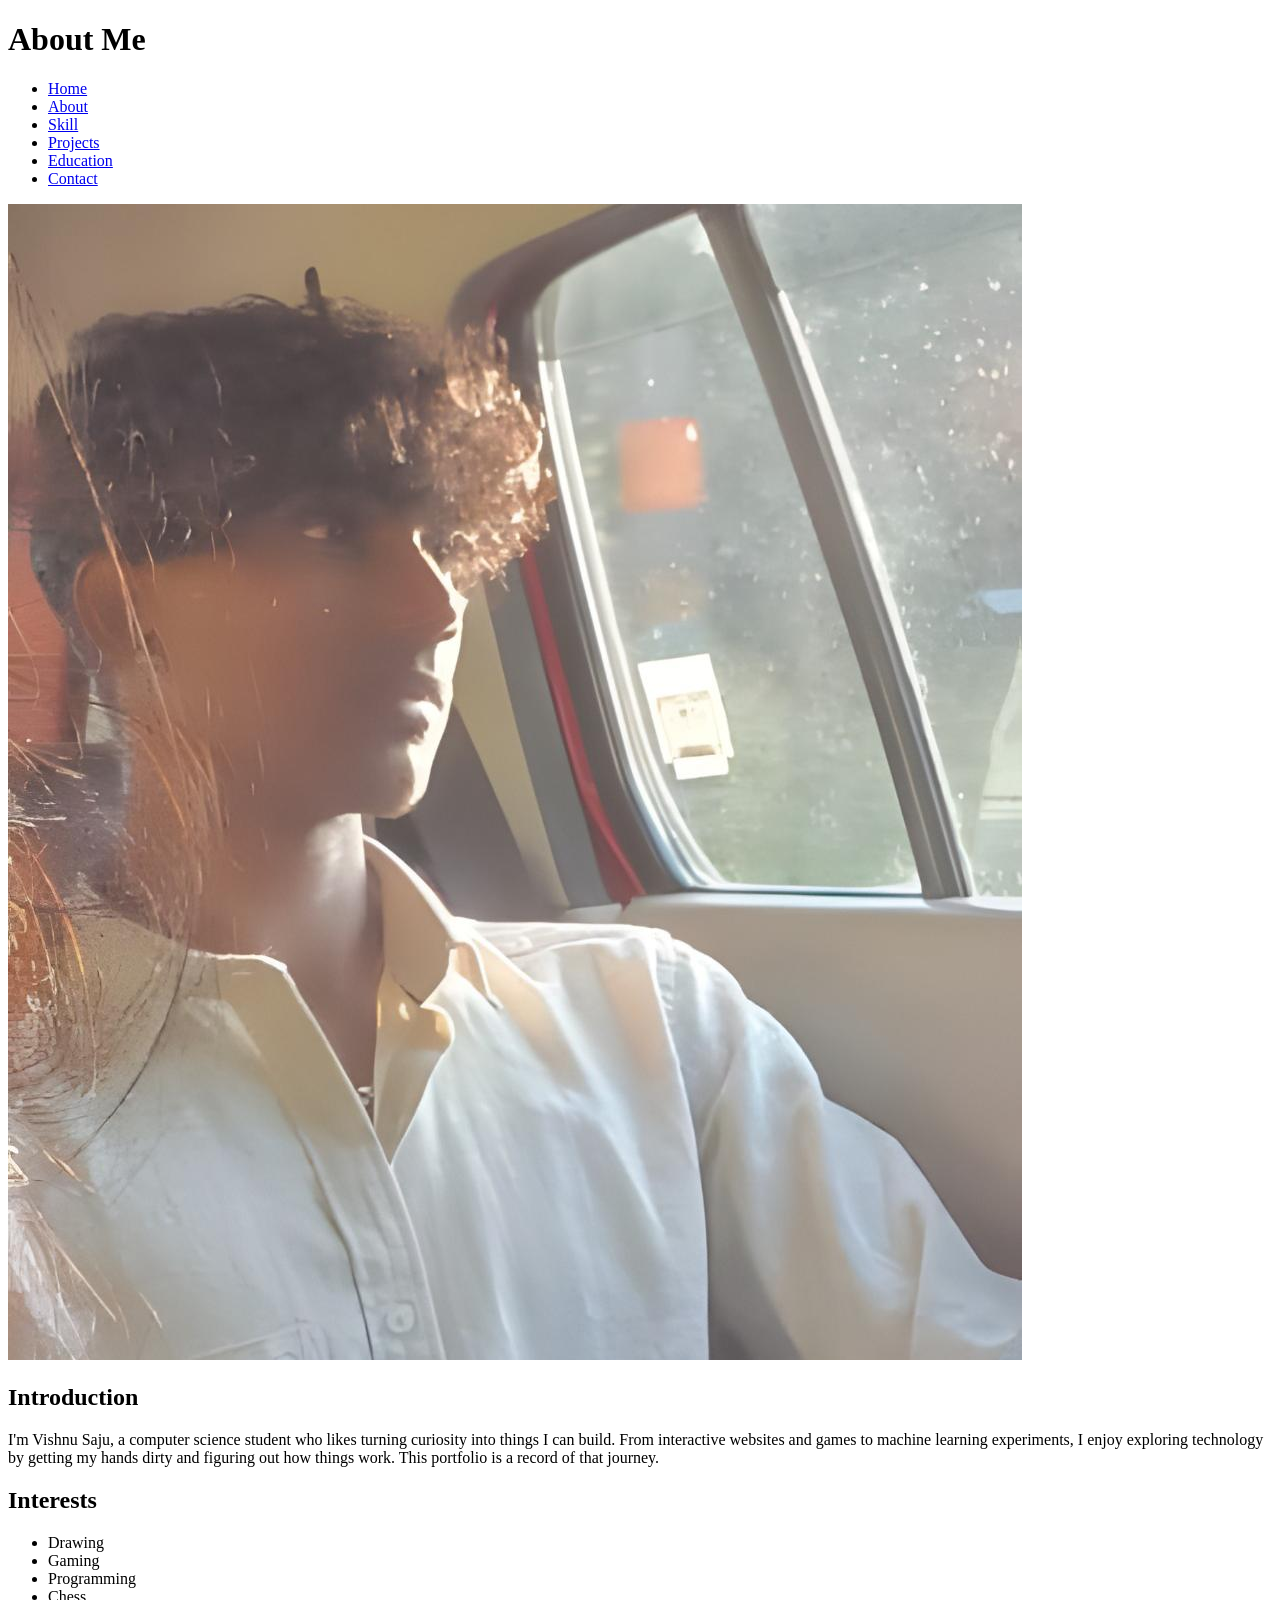
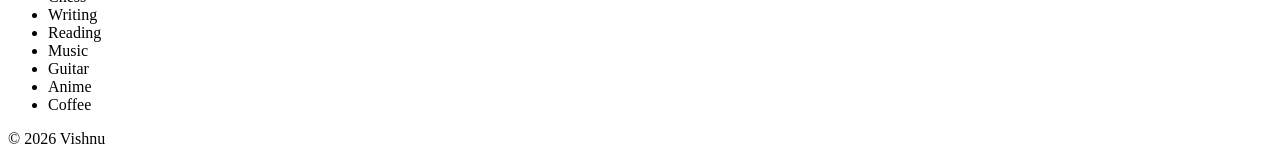
==== about.html @ 924e0836 "about page html structure and modified homepage" ====
<!DOCTYPE html>
<html lang="en">
    <head>
        <meta charset="UTF-8">
        <meta name="viewport" content="width=device-width, initial-scale=1.0">
        <title>About</title>
    </head>
    <body>
        <header>
            <h1>About Me</h1>
            <nav>
                <ul>
                    <li><a href="index.html">Home</a></li>
                    <li><a href="about.html">About</a></li>
                    <li><a href="skill.html">Skill</a></li>
                    <li><a href="project.html">Projects</a></li>
                    <li><a href="education.html">Education</a></li>
                    <li><a href="contact.html">Contact</a></li>
                </ul>
            </nav>
        </header>
        <main>
            <section id="pic">
                <img src="images/me1.jpeg" alt="my picture in off white shirt
                and daylight showering on my face , a side angle pic captured without my knowledge">
            </section>
            <section id="introduction">
                <h2>Introduction</h2>
                <p>I'm Vishnu Saju, a computer science student who likes turning
                    curiosity into things I can build. From interactive websites
                    and games to machine learning experiments, I enjoy exploring
                    technology by getting my hands dirty and figuring out how
                    things work. This portfolio is a record of that journey.</p>
            </section>
            <section id="interest">
                <h2>Interests</h2>
                <ul>
                    <li>
                        Drawing</li>
                    <li>Gaming</li>
                    <li>Programming</li>
                    <li>Chess</li>
                    <li>Writing</li>
                    <li>Reading</li>
                    <li>Music</li>
                    <li>Guitar</li>
                    <li>Anime</li>
                    <li>Coffee</li>
                </ul>
            </section>
        </main>
        <footer>
             <p>&copy; 2026 Vishnu</p>
        </footer>
    </body>
</html>
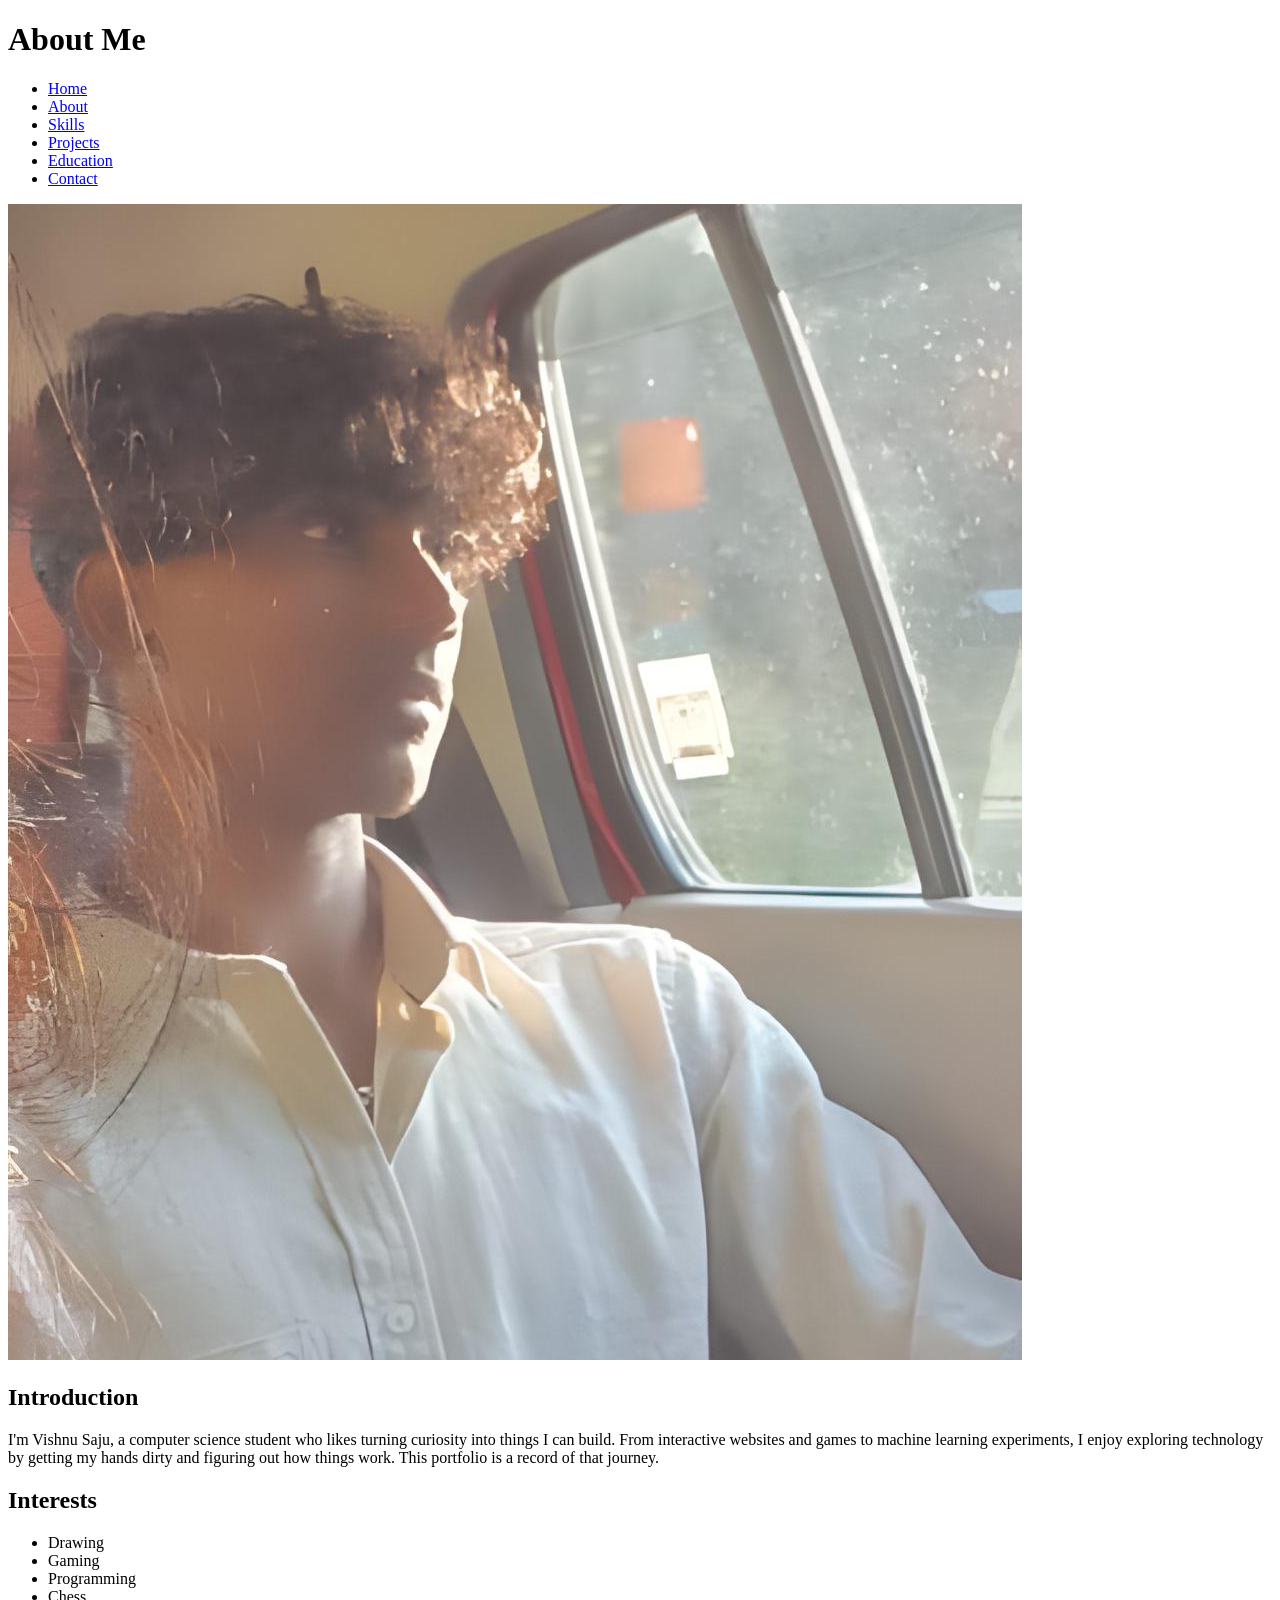
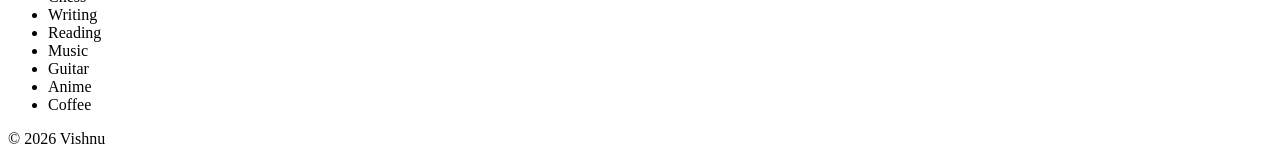
==== commit fca9377f: "educaion page html structure" ====
--- a/about.html
+++ b/about.html
@@ -12,7 +12,7 @@
                 <ul>
                     <li><a href="index.html">Home</a></li>
                     <li><a href="about.html">About</a></li>
-                    <li><a href="skill.html">Skill</a></li>
+                    <li><a href="skill.html">Skills</a></li>
                     <li><a href="project.html">Projects</a></li>
                     <li><a href="education.html">Education</a></li>
                     <li><a href="contact.html">Contact</a></li>
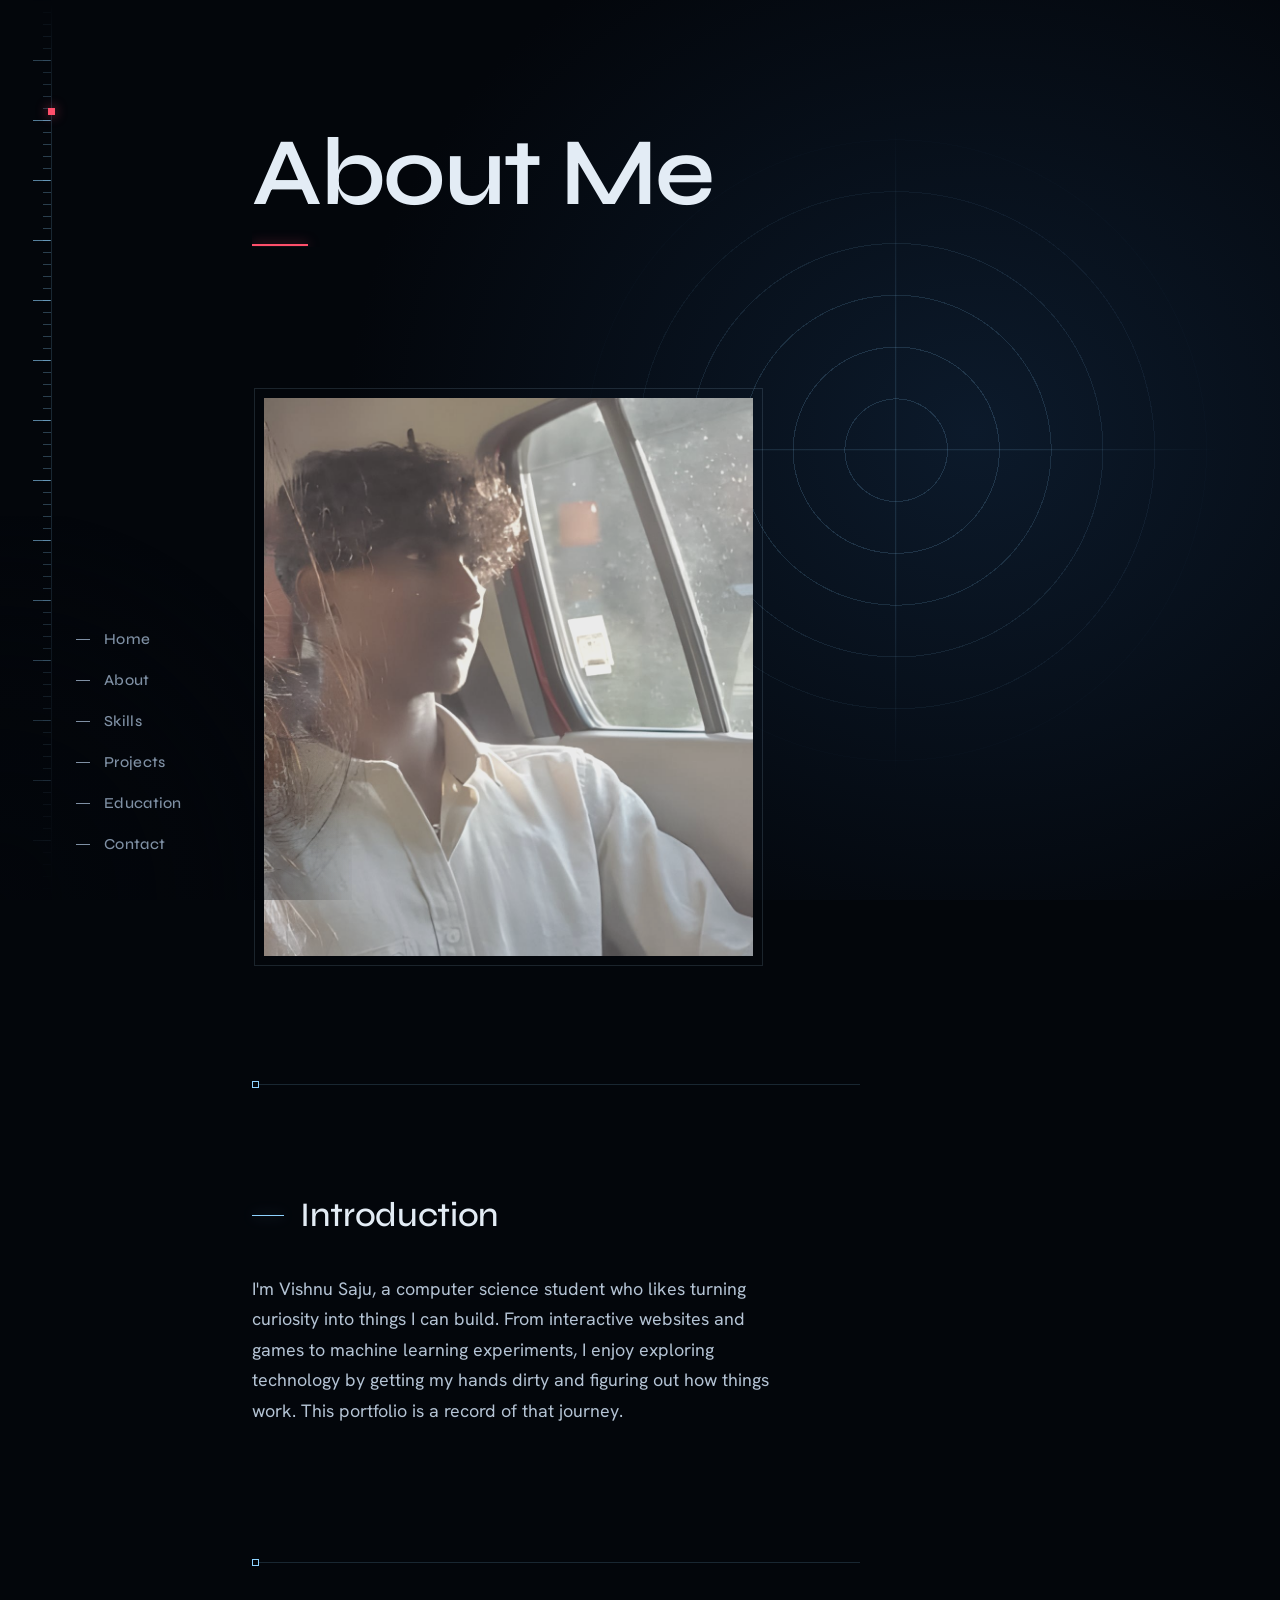
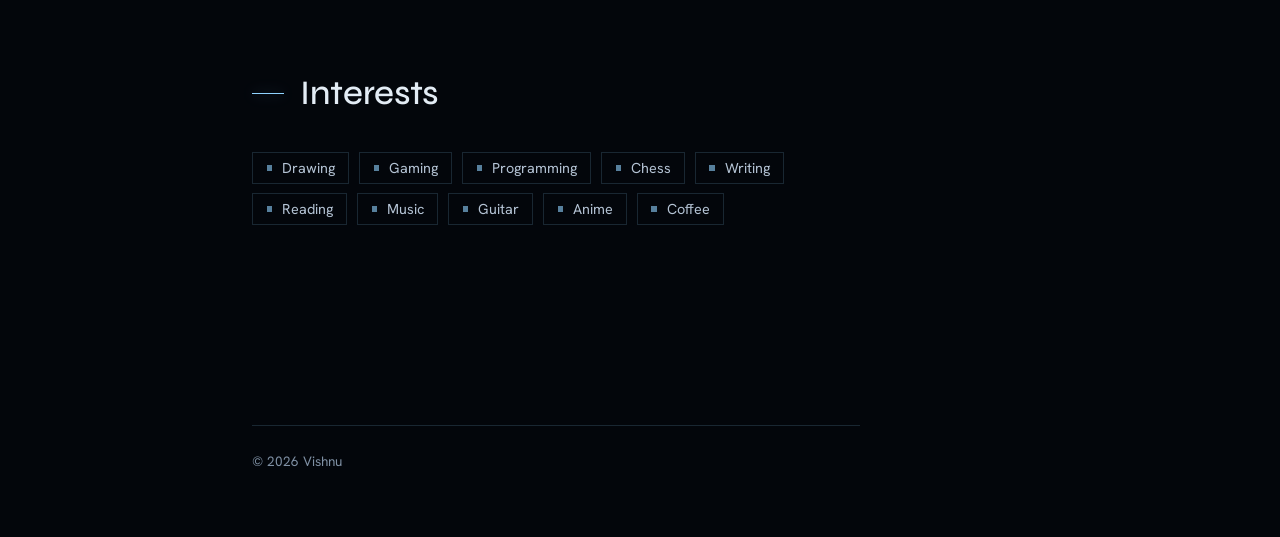
==== commit 4fac44df: "css and completed html structure for all pages" ====
--- a/about.html
+++ b/about.html
@@ -4,14 +4,17 @@
         <meta charset="UTF-8">
         <meta name="viewport" content="width=device-width, initial-scale=1.0">
         <title>About</title>
+         <link rel="stylesheet" href="css/style.css">
+       
     </head>
     <body>
+        
         <header>
             <h1>About Me</h1>
             <nav>
                 <ul>
                     <li><a href="index.html">Home</a></li>
-                    <li><a href="about.html">About</a></li>
+                    <li><a href="about.html" aria-current="about me">About</a></li>
                     <li><a href="skill.html">Skills</a></li>
                     <li><a href="project.html">Projects</a></li>
                     <li><a href="education.html">Education</a></li>
@@ -52,5 +55,7 @@
         <footer>
              <p>&copy; 2026 Vishnu</p>
         </footer>
+        
     </body>
+  
 </html>
--- a/css/style.css
+++ b/css/style.css
@@ -0,0 +1,778 @@
+@import url("https://fonts.googleapis.com/css2?family=Hanken+Grotesk:wght@300;400;500&family=Syne:wght@400..800&display=swap");
+
+
+:root {
+    /* colour */
+    --void:        #03060b;                    
+    --text:        #e3ecf5;
+    --soft:        #b4c3d4;                    
+    --dim:         #7f90a4;                  
+    --ice:         #8fd3ff;                  
+    --signal:      #ff4f6b;                    
+    --rule:        rgba(143, 211, 255, 0.16); 
+    --rule-strong: rgba(143, 211, 255, 0.40);
+    --glow:        0 0 14px rgba(143, 211, 255, 0.45);
+    --glow-signal: 0 0 12px rgba(255, 79, 107, 0.65);
+
+    /* type */
+    --font-display: "Syne", "Helvetica Neue", Arial, sans-serif;
+    --font-body:    "Hanken Grotesk", system-ui, -apple-system, "Segoe UI", sans-serif;
+
+    /* spacing scale */
+    --s1: 0.5rem;
+    --s2: 1rem;
+    --s3: 1.5rem;
+    --s4: 2.5rem;
+    --s5: 4rem;
+
+    /* layout */
+    --rail:     3.25rem;                       
+    --col-left: calc(var(--rail) + 12.5rem);   
+    --col-max:  38rem;                         
+    --edge:     clamp(1rem, 4vw, 3rem);        
+
+    /* motion */
+    --ease: cubic-bezier(0.2, 0.7, 0.2, 1);
+    --t:    0.35s;
+}
+
+
+
+*,
+*::before,
+*::after {
+    box-sizing: border-box;
+}
+
+html {
+    -webkit-text-size-adjust: 100%;
+    scroll-behavior: smooth;
+    scrollbar-width: thin;
+    scrollbar-color: var(--rule-strong) transparent;
+    /* a faint pool of light on the right, where the 3D spine will live (on v2)*/
+    background:
+        radial-gradient(70% 90% at 76% 48%, #0c1a2b 0%, transparent 70%),
+        var(--void);
+    background-attachment: fixed;
+}
+
+body {
+    margin: 0;
+    color: var(--text);
+    font-family: var(--font-body);
+    font-size: clamp(1rem, 0.96rem + 0.2vw, 1.125rem);
+    line-height: 1.7;
+    -webkit-font-smoothing: antialiased;
+}
+
+::selection {
+    background: var(--ice);
+    color: var(--void);
+}
+
+:focus-visible {
+    outline: 1px solid var(--ice);
+    outline-offset: 4px;
+}
+
+
+/*background sys */
+
+
+body::before {
+    content: "";
+    position: fixed;
+    top: 0;
+    bottom: 0;
+    left: 0;
+    width: var(--rail);
+    z-index: 2;
+    pointer-events: none;
+    background:
+        linear-gradient(var(--rule), var(--rule)) right 0 top 0 / 1px 100% no-repeat,
+        repeating-linear-gradient(to bottom, rgba(143, 211, 255, 0.28) 0 1px, transparent 1px 12px)
+            right 1px top 0 / 0.5rem 100% no-repeat,
+        repeating-linear-gradient(to bottom, rgba(143, 211, 255, 0.6) 0 1px, transparent 1px 60px)
+            right 1px top 0 / 1.1rem 100% no-repeat;
+    -webkit-mask-image: linear-gradient(to bottom, transparent, #000 14%, #000 86%, transparent);
+            mask-image: linear-gradient(to bottom, transparent, #000 14%, #000 86%, transparent);
+}
+
+
+body::after {
+    content: "";
+    position: fixed;
+    left: 70vw;
+    top: 50vh;
+    width: min(80vh, 52vw);
+    aspect-ratio: 1;
+    translate: -50% -50%;
+    z-index: -2;
+    pointer-events: none;
+    background:
+        linear-gradient(var(--rule), var(--rule)) center / 1px 100% no-repeat,
+        linear-gradient(var(--rule), var(--rule)) center / 100% 1px no-repeat,
+        repeating-radial-gradient(circle, transparent 0 calc(11% - 1px), var(--rule) calc(11% - 1px) 11%);
+    -webkit-mask-image: radial-gradient(circle, #000 28%, transparent 70%);
+            mask-image: radial-gradient(circle, #000 28%, transparent 70%);
+    animation: drift 240s linear infinite;
+}
+
+/* scan line*/
+html::after {
+    content: "";
+    position: fixed;
+    top: 0;
+    left: 0;
+    right: 0;
+    height: 1px;
+    z-index: 100;
+    pointer-events: none;
+    background: linear-gradient(90deg, transparent, var(--ice) 20%, var(--ice) 80%, transparent);
+    box-shadow: 0 0 24px 2px rgba(143, 211, 255, 0.55);
+    animation: sweep 1.8s 0.15s var(--ease) 1 both;
+}
+
+
+header::before {
+    content: "";
+    position: fixed;
+    left: calc(var(--rail) - 4px);
+    top: 12vh;
+    width: 7px;
+    height: 7px;
+    z-index: 3;
+    pointer-events: none;
+    background: var(--signal);
+    box-shadow: var(--glow-signal);
+    animation: pulse 3.6s ease-in-out infinite;
+}
+
+@supports (animation-timeline: scroll()) {
+    header::before {
+        animation-name: depth, pulse;
+        animation-duration: auto, 3.6s;
+        animation-timing-function: linear, ease-in-out;
+        animation-iteration-count: 1, infinite;
+        animation-fill-mode: both, none;
+        animation-timeline: scroll(root), auto;
+    }
+}
+
+
+
+header h1,
+main,
+footer {
+    width: min(var(--col-max), 100% - var(--col-left) - var(--edge));
+    margin-left: var(--col-left);
+}
+
+main > section {
+    position: relative;
+    padding-block: clamp(3.5rem, 9vw, 7rem);
+}
+
+main > section + section:not([id$="-preview"])::before {
+    content: "";
+    position: absolute;
+    top: 0;
+    left: 0;
+    right: 0;
+    height: 1px;
+    background: var(--rule);
+}
+
+main > section + section:not([id$="-preview"])::after {
+    content: "";
+    position: absolute;
+    top: -3px;
+    left: 0;
+    width: 7px;
+    height: 7px;
+    border: 1px solid var(--ice);
+    background: var(--void);
+}
+
+
+main > section#intro {
+    min-height: 100svh;
+    display: flex;
+    flex-direction: column;
+    justify-content: center;
+}
+
+main > section[id$="-preview"] {
+    min-height: 90svh;
+    display: flex;
+    align-items: center;
+}
+
+
+/*typography */
+h1,
+h2,
+h3 {
+    font-family: var(--font-display);
+    margin: 0;
+}
+
+h1 {
+    margin-bottom: var(--s3);
+    font-weight: 600;
+    font-size: clamp(2.4rem, 7.5vw, 6rem);
+    line-height: 0.98;
+    letter-spacing: -0.025em;
+    overflow-wrap: anywhere;
+}
+
+
+h1::after {
+    content: "";
+    display: block;
+    width: 3.5rem;
+    height: 2px;
+    margin-top: var(--s3);
+    background: var(--signal);
+    box-shadow: var(--glow-signal);
+    transform-origin: left;
+    animation: grow-x 1.1s 0.5s var(--ease) both;
+}
+
+header h1 {
+    padding-top: clamp(4rem, 14vh, 9rem);
+}
+
+h2 {
+    display: flex;
+    align-items: center;
+    gap: var(--s2);
+    margin-bottom: var(--s4);
+    font-weight: 500;
+    font-size: clamp(1.5rem, 3.2vw, 2.15rem);
+    line-height: 1.1;
+    letter-spacing: -0.01em;
+}
+
+
+h2::before {
+    content: "";
+    flex: none;
+    width: 2rem;
+    height: 1px;
+    background: var(--ice);
+    box-shadow: var(--glow);
+    transition: width var(--t) var(--ease);
+}
+
+main > section:hover > h2::before {
+    width: 3.25rem;
+}
+
+h3 {
+    margin-bottom: 0.75rem;
+    color: var(--ice);
+    font-weight: 500;
+    font-size: 1rem;
+    letter-spacing: 0.03em;
+}
+
+p {
+    max-width: 34rem;
+    margin: 0 0 var(--s3);
+    color: var(--soft);
+}
+
+
+h1 + p {
+    color: var(--dim);
+    font-size: 1.25rem;
+}
+
+
+
+main a:where(:not(:has(img))),
+footer a {
+    color: var(--ice);
+    text-decoration: none;
+    padding-bottom: 0.15em;
+    overflow-wrap: anywhere;
+    background: linear-gradient(currentColor, currentColor) 0 100% / 0 1px no-repeat;
+    transition: background-size var(--t) var(--ease), color var(--t), text-shadow var(--t);
+}
+
+main a:where(:not(:has(img))):hover,
+main a:where(:not(:has(img))):focus-visible,
+footer a:hover,
+footer a:focus-visible {
+    background-size: 100% 1px;
+    text-shadow: var(--glow);
+}
+
+/* .btn - add class="btn" to any link to make it a button */
+.btn {
+    display: inline-flex;
+    align-items: center;
+    gap: 0.8rem;
+    padding: 0.7rem 1.3rem;
+    border: 1px solid var(--rule-strong);
+    color: var(--text);
+    font-family: var(--font-display);
+    font-weight: 500;
+    font-size: 0.95rem;
+    text-decoration: none;
+    background: linear-gradient(var(--ice), var(--ice)) left / 0 100% no-repeat;
+    transition: background-size var(--t) var(--ease), color var(--t), border-color var(--t), box-shadow var(--t);
+}
+
+.btn:hover,
+.btn:focus-visible {
+    color: var(--void);
+    border-color: var(--ice);
+    background-size: 100% 100%;
+    text-shadow: none;
+    box-shadow: var(--glow);
+}
+
+/* .tag - small labels. Plain text list items are tags automatically (see lists) */
+:is(.tag, main li:not(:has(*))) {
+    display: inline-flex;
+    align-items: center;
+    padding: 0.3rem 0.85rem;
+    border: 1px solid var(--rule);
+    color: var(--soft);
+    font-size: 0.9rem;
+    line-height: 1.4;
+    transition: border-color var(--t), color var(--t), transform var(--t) var(--ease), box-shadow var(--t);
+}
+
+:is(.tag, main li:not(:has(*)))::before {
+    content: "";
+    width: 0.35rem;
+    height: 0.35rem;
+    margin-right: 0.6rem;
+    background: var(--ice);
+    opacity: 0.6;
+}
+
+:is(.tag, main li:not(:has(*))):hover {
+    border-color: var(--rule-strong);
+    color: var(--text);
+    transform: translateY(-2px);
+    box-shadow: 0 0 18px rgba(143, 211, 255, 0.12);
+}
+
+/* .card - thin frame with corner brackets. List items that hold an image become cards automatically */
+:is(.card, main ul:has(> li > img) > li) {
+    position: relative;
+    padding: var(--s3);
+    border: 1px solid var(--rule);
+    transition: border-color var(--t), background-color var(--t);
+}
+
+:is(.card, main ul:has(> li > img) > li)::before,
+:is(.card, main ul:has(> li > img) > li)::after {
+    content: "";
+    position: absolute;
+    width: 0.9rem;
+    height: 0.9rem;
+    transition: width var(--t) var(--ease), height var(--t) var(--ease);
+}
+
+:is(.card, main ul:has(> li > img) > li)::before {
+    top: -1px;
+    left: -1px;
+    border-top: 1px solid var(--ice);
+    border-left: 1px solid var(--ice);
+}
+
+:is(.card, main ul:has(> li > img) > li)::after {
+    right: -1px;
+    bottom: -1px;
+    border-right: 1px solid var(--ice);
+    border-bottom: 1px solid var(--ice);
+}
+
+:is(.card, main ul:has(> li > img) > li):hover {
+    border-color: var(--rule-strong);
+    background-color: rgba(143, 211, 255, 0.03);
+}
+
+:is(.card, main ul:has(> li > img) > li):hover::before,
+:is(.card, main ul:has(> li > img) > li):hover::after {
+    width: 2.2rem;
+    height: 2.2rem;
+}
+
+
+/*.Lists*/
+main ul {
+    display: flex;
+    flex-wrap: wrap;
+    gap: 0.6rem;
+    margin: 0 0 var(--s3);
+    padding: 0;
+    list-style: none;
+}
+
+/* lists that contain groups (the skills page) stack in a column */
+main ul:has(> li > section) {
+    flex-direction: column;
+    gap: var(--s4);
+}
+
+main li > section {
+    padding-left: var(--s3);
+    border-left: 1px solid var(--rule);
+}
+
+/* lists that contain images (certificates) become a grid of cards */
+main ul:has(> li > img) {
+    display: grid;
+    grid-template-columns: repeat(auto-fill, minmax(min(100%, 15rem), 1fr));
+    gap: var(--s3);
+}
+
+
+/*  8. Images and video */
+main img {
+    display: block;
+    max-width: calc(100% - 1.5rem);
+    max-height: 62svh;
+    height: auto;
+    margin: 1rem 0.75rem;
+    outline: 1px solid var(--rule);
+    outline-offset: 0.6rem;
+    filter: saturate(0.55) contrast(1.05) brightness(0.92);
+    transition: filter 0.6s var(--ease), outline-color var(--t), outline-offset var(--t) var(--ease);
+}
+
+main img:hover,
+main a:hover img,
+main a:focus-visible img {
+    filter: none;
+    outline-color: var(--rule-strong);
+    outline-offset: 0.9rem;
+}
+
+/* certificates fill their card */
+main li > img {
+    width: calc(100% - 1.5rem);
+    max-height: none;
+}
+
+main iframe {
+    display: block;
+    width: calc(100% - 1.5rem);
+    aspect-ratio: 16 / 9;
+    margin: 1rem 0.75rem;
+    border: 0;
+    outline: 1px solid var(--rule);
+    outline-offset: 0.6rem;
+}
+
+/* image links: a scan line sweeps the picture on hover */
+main a:has(img) {
+    position: relative;
+    display: block;
+    width: fit-content;
+    max-width: 100%;
+}
+
+main a:has(img)::after {
+    content: "";
+    position: absolute;
+    inset: 1rem 0.75rem;
+    pointer-events: none;
+    background: linear-gradient(to bottom, transparent 0 48%, rgba(143, 211, 255, 0.4) 50%, transparent 52% 100%);
+    background-size: 100% 300%;
+    background-position: 0 100%;
+}
+
+main a:has(img):hover::after,
+main a:has(img):focus-visible::after {
+    animation: scan 1.1s var(--ease) 1 both;
+}
+
+
+/* 9. Navigation (lower-left, transparent) */
+/* HTML needed: add aria-current="page" to the link of the page you are on, e.g.
+   <li><a href="about.html" aria-current="page">About</a></li> */
+nav {
+    position: fixed;
+    left: calc(var(--rail) + 1.5rem);
+    bottom: clamp(1.25rem, 4vh, 2.5rem);
+    z-index: 50;
+}
+
+/* a soft shadow behind the nav keeps it readable if text scrolls underneath; no hard edges */
+nav::before {
+    content: "";
+    position: fixed;
+    left: 0;
+    bottom: 0;
+    z-index: -1;
+    width: min(22rem, 100vw);
+    height: min(24rem, 60vh);
+    pointer-events: none;
+    background: radial-gradient(ellipse at 0 100%, rgba(3, 6, 11, 0.92) 0%, rgba(3, 6, 11, 0.6) 40%, transparent 72%);
+}
+
+nav ul {
+    display: flex;
+    flex-direction: column;
+    gap: 0.15rem;
+    margin: 0;
+    padding: 0;
+    list-style: none;
+}
+
+nav li {
+    animation: slide-in 0.7s var(--ease) both;
+}
+
+nav li:nth-child(1) { animation-delay: 0.55s; }
+nav li:nth-child(2) { animation-delay: 0.62s; }
+nav li:nth-child(3) { animation-delay: 0.69s; }
+nav li:nth-child(4) { animation-delay: 0.76s; }
+nav li:nth-child(5) { animation-delay: 0.83s; }
+nav li:nth-child(6) { animation-delay: 0.90s; }
+
+nav a {
+    display: flex;
+    align-items: center;
+    gap: 0.85rem;
+    padding: 0.4rem 0;
+    color: var(--dim);
+    font-family: var(--font-display);
+    font-weight: 500;
+    font-size: 0.95rem;
+    letter-spacing: 0.02em;
+    text-decoration: none;
+    transition: color var(--t), transform 0.4s var(--ease), opacity var(--t);
+}
+
+/* the short bar in front of each link */
+nav a::before {
+    content: "";
+    width: 0.9rem;
+    height: 1px;
+    background: currentColor;
+    transition: width 0.4s var(--ease), background-color var(--t), box-shadow var(--t);
+}
+
+/* hover: the bar stretches, the label nudges right, the others dim */
+nav a:hover,
+nav a:focus-visible {
+    color: var(--text);
+    transform: translateX(0.35rem);
+}
+
+nav a:hover::before,
+nav a:focus-visible::before {
+    width: 2.6rem;
+    background: var(--ice);
+    box-shadow: var(--glow);
+}
+
+nav ul:hover a:not(:hover) {
+    opacity: 0.4;
+}
+
+/* active page: red bar and a pip */
+nav a[aria-current="page"] {
+    color: var(--text);
+}
+
+nav a[aria-current="page"]::before {
+    width: 2.2rem;
+    background: var(--signal);
+    box-shadow: var(--glow-signal);
+}
+
+nav a[aria-current="page"]::after {
+    content: "";
+    width: 0.35rem;
+    height: 0.35rem;
+    background: var(--signal);
+    box-shadow: var(--glow-signal);
+}
+
+
+/* Page-specific touches*/
+
+/* contact: platform names are small labels, the links are the big text */
+#social h2 {
+    margin-bottom: 0.4rem;
+    color: var(--dim);
+    font-size: 1rem;
+}
+
+#social a {
+    display: inline-block;
+    margin-bottom: var(--s4);
+    color: var(--text);
+    font-family: var(--font-display);
+    font-weight: 500;
+    font-size: clamp(1.1rem, 2.4vw, 1.5rem);
+}
+
+#social a:hover {
+    color: var(--ice);
+}
+
+/* education: paragraphs here are short facts, so let them run a little wider */
+#ug p,
+#higher-secondary p {
+    max-width: 36rem;
+}
+
+
+footer {
+    margin-top: var(--s5);
+    padding-block: var(--s3) var(--s5);
+    border-top: 1px solid var(--rule);
+    color: var(--dim);
+    font-size: 0.85rem;
+}
+
+footer p {
+    margin: 0;
+    color: inherit;
+}
+
+
+/*Animations */
+@keyframes sweep {
+    from { transform: translateY(0);     opacity: 1; }
+    85%  {                               opacity: 1; }
+    to   { transform: translateY(100vh); opacity: 0; }
+}
+
+@keyframes reveal {
+    from { clip-path: inset(0 100% 0 0); }
+    to   { clip-path: inset(0 0 0 0); }
+}
+
+@keyframes rise {
+    from { opacity: 0; transform: translateY(0.75rem); }
+}
+
+@keyframes grow-x {
+    from { transform: scaleX(0); }
+}
+
+@keyframes slide-in {
+    from { opacity: 0; transform: translateX(-0.6rem); }
+}
+
+@keyframes scan {
+    from { background-position: 0 100%; }
+    to   { background-position: 0 0; }
+}
+
+@keyframes pulse {
+    0%, 100% { box-shadow: 0 0 6px rgba(255, 79, 107, 0.5); }
+    50%      { box-shadow: 0 0 16px 3px rgba(255, 79, 107, 0.75); }
+}
+
+@keyframes depth {
+    from { transform: translateY(0); }
+    to   { transform: translateY(76vh); }
+}
+
+@keyframes drift {
+    to { rotate: 360deg; }
+}
+
+
+h1,
+main > section:first-child > h2 {
+    animation: reveal 1.1s 0.25s var(--ease) both;
+}
+
+h1 + p,
+main > section:first-child > :is(p, ul, a, img, iframe) {
+    animation: rise 0.9s 0.6s var(--ease) both;
+}
+
+
+
+
+/* tablet */
+@media (max-width: 1000px) {
+    :root {
+        --col-left: calc(var(--rail) + 10rem);
+    }
+
+    body::after {
+        left: 78vw;
+        opacity: 0.5;
+    }
+}
+
+/* phone */
+@media (max-width: 700px) {
+    :root {
+        --rail: 0rem;
+        --col-left: 1.25rem;
+        --edge: 1.25rem;
+    }
+
+    body::before,
+    body::after,
+    header::before {
+        display: none;
+    }
+
+    nav {
+        left: 1.25rem;
+        bottom: 1rem;
+    }
+
+    nav a {
+        padding: 0.3rem 0;
+        font-size: 0.85rem;
+    }
+
+    /* leave room at the end of each page so the nav never covers the last lines */
+    footer {
+        padding-bottom: 12rem;
+    }
+
+    main > section[id$="-preview"] {
+        min-height: 70svh;
+    }
+}
+
+
+/*  Reduced motion  */
+@media (prefers-reduced-motion: reduce) {
+    html {
+        scroll-behavior: auto;
+    }
+
+    *,
+    *::before,
+    *::after {
+        animation: none !important;
+        transition: none !important;
+    }
+
+    html::after {
+        display: none;
+    }
+}
+
+
+/*  15. Future Three.js hooks (V2) */
+/* The canvas sits behind all content and lets clicks pass through.
+   It sits above the orbit rings (z-index -2) and below text. */
+canvas#spine {
+    position: fixed;
+    inset: 0;
+    width: 100%;
+    height: 100%;
+    z-index: -1;
+    pointer-events: none;
+}
